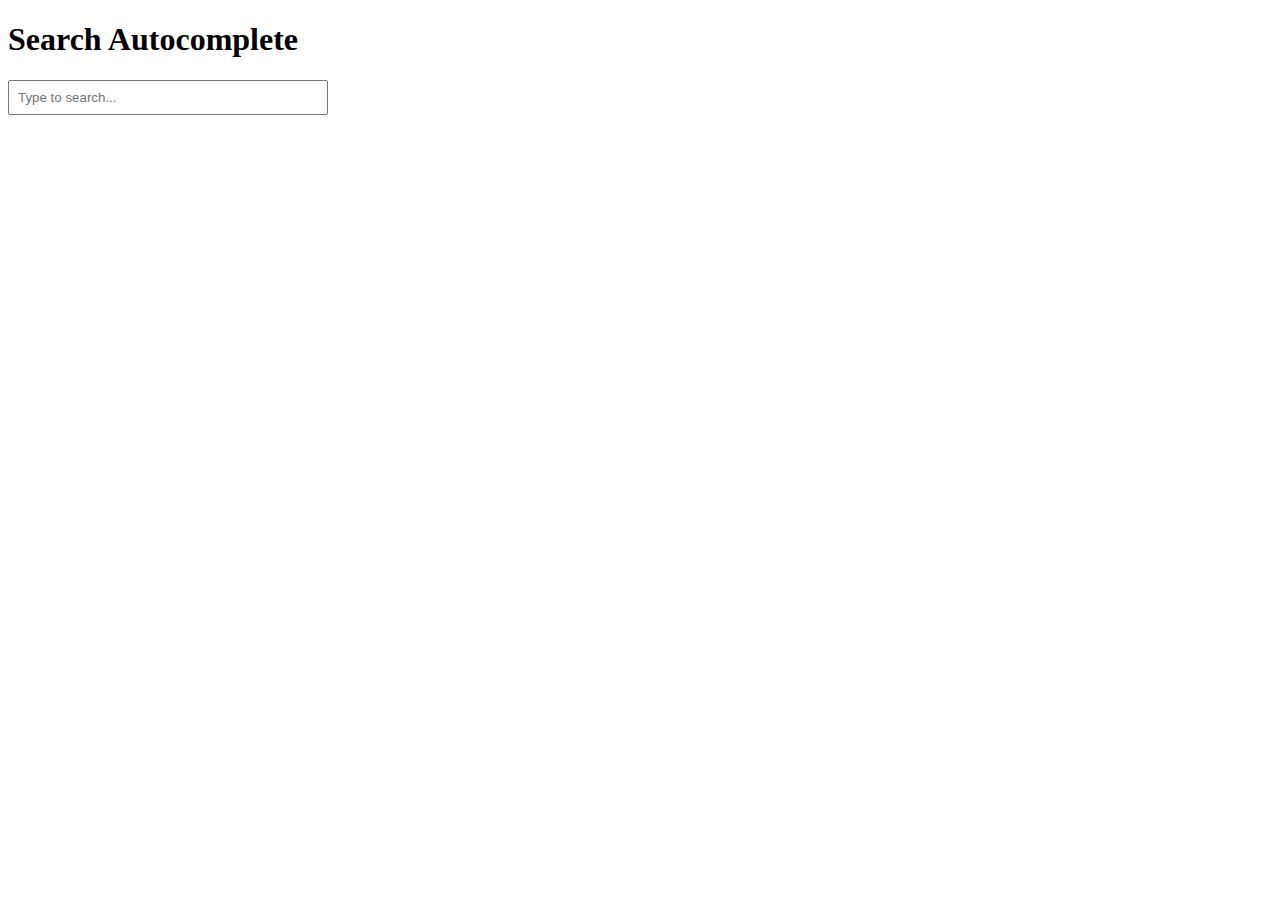
==== auto_server/web/index.html @ e49a273e "added server and frontend" ====
<!DOCTYPE html>
<html lang="en">
<head>
    <meta charset="UTF-8">
    <meta name="viewport" content="width=device-width, initial-scale=1.0">
    <title>Autocomplete Search</title>
    <link rel="stylesheet" href="styles.css">
</head>
<body>
    <h1>Search Autocomplete</h1>
    <input type="text" id="searchBox" placeholder="Type to search...">
    <div id="suggestions"></div>

    <script src="script.js"></script>
</body>
</html>
---- auto_server/web/styles.css ----
/* Basic styling for the search box and dropdown */
#searchBox {
    width: 300px;
    padding: 8px;
}
#suggestions {
    border: 1px solid #ddd;
    max-height: 150px;
    overflow-y: auto;
    display: none;
    position: absolute;
    background-color: white;
    width: 300px;
    box-shadow: 0px 4px 8px rgba(0, 0, 0, 0.1);
}
.suggestion-item {
    padding: 8px;
    cursor: pointer;
}
.suggestion-item:hover {
    background-color: #f0f0f0;
}
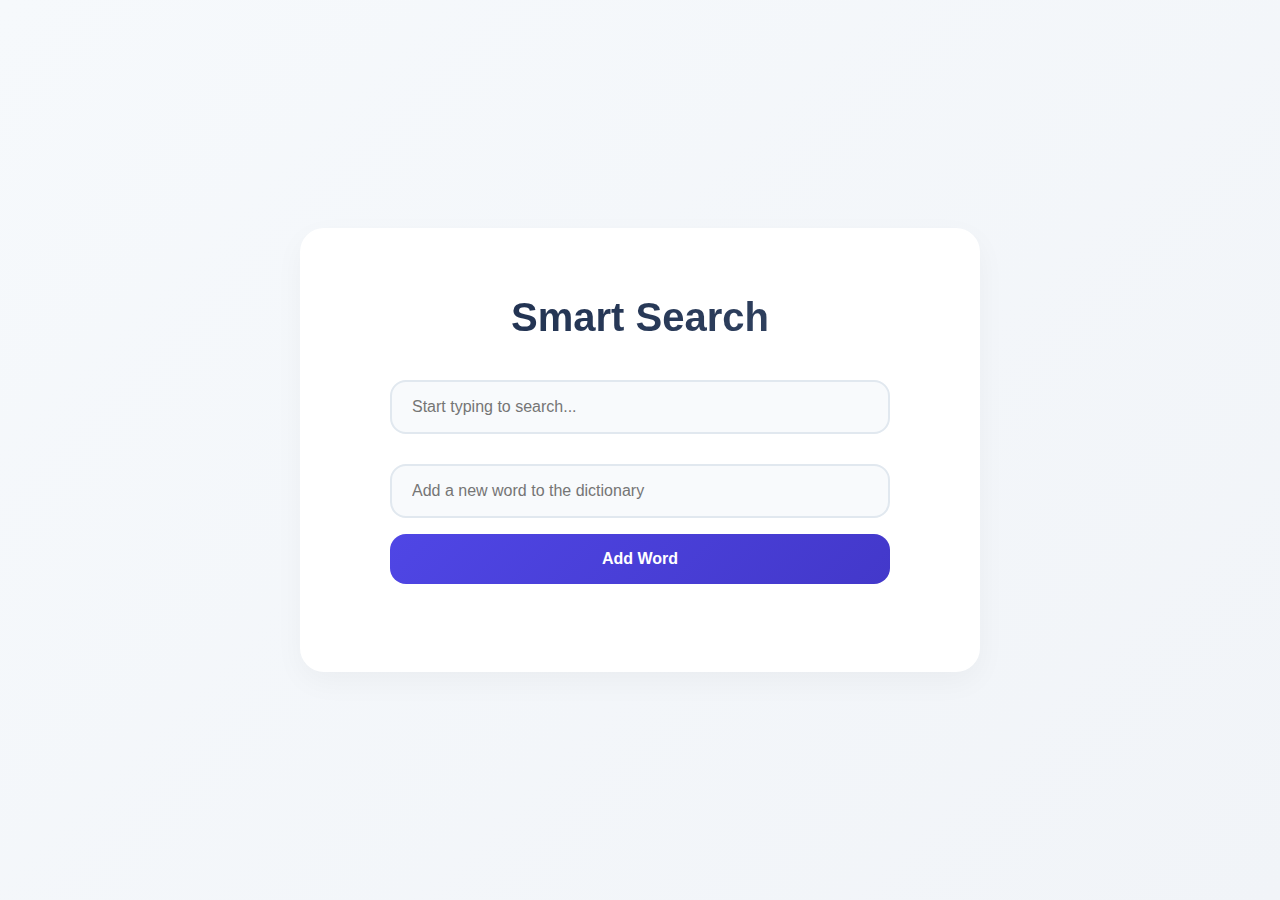
==== commit 4df1fe2a: "Updated the web interface" ====
--- a/auto_server/web/index.html
+++ b/auto_server/web/index.html
@@ -3,14 +3,22 @@
 <head>
     <meta charset="UTF-8">
     <meta name="viewport" content="width=device-width, initial-scale=1.0">
-    <title>Autocomplete Search</title>
+    <title>Smart Search</title>
     <link rel="stylesheet" href="styles.css">
 </head>
 <body>
-    <h1>Search Autocomplete</h1>
-    <input type="text" id="searchBox" placeholder="Type to search...">
-    <div id="suggestions"></div>
-
+    <div class="container">
+        <h1>Smart Search</h1>
+        <div class="search-wrapper">
+            <input type="text" id="searchBox" placeholder="Start typing to search...">
+            <div id="suggestions"></div>
+        </div>
+        <div class="add-word-wrapper">
+            <input type="text" id="newWord" placeholder="Add a new word to the dictionary" class="word-input">
+            <button id="addWordBtn" class="add-btn">Add Word</button>
+            <div id="addStatus" class="status-message"></div>
+        </div>
+    </div>
     <script src="script.js"></script>
 </body>
-</html>
+</html>--- a/auto_server/web/styles.css
+++ b/auto_server/web/styles.css
@@ -1,22 +1,178 @@
-/* Basic styling for the search box and dropdown */
+body {
+    margin: 0;
+    padding: 0;
+    min-height: 100vh;
+    display: flex;
+    justify-content: center;
+    align-items: center;
+    font-family: 'Inter', -apple-system, BlinkMacSystemFont, "Segoe UI", Roboto, Arial, sans-serif;
+    background: linear-gradient(135deg, #f6f9fc 0%, #f1f4f8 100%);
+}
+
+.container {
+    width: 100%;
+    max-width: 600px;
+    margin: 20px;
+    padding: 40px;
+    text-align: center;
+    background: white;
+    border-radius: 24px;
+    box-shadow: 0 10px 30px rgba(0, 0, 0, 0.04);
+}
+
+h1 {
+    color: #1a2b4b;
+    margin-bottom: 40px;
+    font-size: 2.5rem;
+    font-weight: 700;
+    background: linear-gradient(135deg, #1a2b4b 0%, #364764 100%);
+    background-clip: text;
+    -webkit-background-clip: text;
+    -webkit-text-fill-color: transparent;
+}
+
+.search-wrapper {
+    position: relative;
+    width: 100%;
+    max-width: 500px;
+    margin: 0 auto 30px;
+}
+
 #searchBox {
-    width: 300px;
-    padding: 8px;
+    width: 100%;
+    padding: 16px 20px;
+    font-size: 16px;
+    border: 2px solid #e1e8ef;
+    border-radius: 16px;
+    outline: none;
+    transition: all 0.3s ease;
+    box-sizing: border-box;
+    background: #f8fafc;
 }
+
+#searchBox:focus {
+    border-color: #4f46e5;
+    background: white;
+    box-shadow: 0 0 0 4px rgba(79, 70, 229, 0.1);
+}
+
 #suggestions {
-    border: 1px solid #ddd;
-    max-height: 150px;
+    position: absolute;
+    top: calc(100% + 8px);
+    left: 0;
+    right: 0;
+    border: none;
+    border-radius: 16px;
+    max-height: 200px;
     overflow-y: auto;
     display: none;
-    position: absolute;
     background-color: white;
-    width: 300px;
-    box-shadow: 0px 4px 8px rgba(0, 0, 0, 0.1);
+    box-shadow: 0 4px 20px rgba(0, 0, 0, 0.08);
+    z-index: 1000;
 }
+
 .suggestion-item {
-    padding: 8px;
+    padding: 12px 20px;
     cursor: pointer;
+    transition: all 0.2s ease;
+    text-align: left;
+    color: #1a2b4b;
 }
+
 .suggestion-item:hover {
-    background-color: #f0f0f0;
+    background-color: #f8fafc;
 }
+
+.suggestion-item.selected {
+    background-color: #f1f5f9;
+    border-left: 3px solid #4f46e5;
+}
+
+.add-word-wrapper {
+    width: 100%;
+    max-width: 500px;
+    margin: 30px auto 0;
+    display: flex;
+    flex-direction: column;
+    align-items: center;
+    gap: 16px;
+}
+
+.word-input {
+    width: 100%;
+    padding: 16px 20px;
+    font-size: 16px;
+    border: 2px solid #e1e8ef;
+    border-radius: 16px;
+    outline: none;
+    transition: all 0.3s ease;
+    box-sizing: border-box;
+    background: #f8fafc;
+}
+
+.word-input:focus {
+    border-color: #4f46e5;
+    background: white;
+    box-shadow: 0 0 0 4px rgba(79, 70, 229, 0.1);
+}
+
+.add-btn {
+    padding: 16px 32px;
+    background: linear-gradient(135deg, #4f46e5 0%, #4338ca 100%);
+    color: white;
+    border: none;
+    border-radius: 16px;
+    cursor: pointer;
+    font-size: 16px;
+    font-weight: 600;
+    transition: all 0.3s ease;
+    width: 100%;
+}
+
+.add-btn:hover {
+    transform: translateY(-1px);
+    box-shadow: 0 4px 12px rgba(79, 70, 229, 0.2);
+}
+
+.add-btn:active {
+    transform: translateY(0);
+}
+
+.status-message {
+    margin-top: 12px;
+    font-size: 14px;
+    min-height: 20px;
+    color: #6b7280;
+    font-weight: 500;
+}
+
+#suggestions::-webkit-scrollbar {
+    width: 8px;
+}
+
+#suggestions::-webkit-scrollbar-track {
+    background: #f1f5f9;
+    border-radius: 4px;
+}
+
+#suggestions::-webkit-scrollbar-thumb {
+    background: #cbd5e1;
+    border-radius: 4px;
+}
+
+#suggestions::-webkit-scrollbar-thumb:hover {
+    background: #94a3b8;
+}
+
+@media (max-width: 480px) {
+    .container {
+        margin: 10px;
+        padding: 20px;
+        border-radius: 20px;
+    }
+
+    h1 {
+        font-size: 2rem;
+        margin-bottom: 30px;
+    }
+}